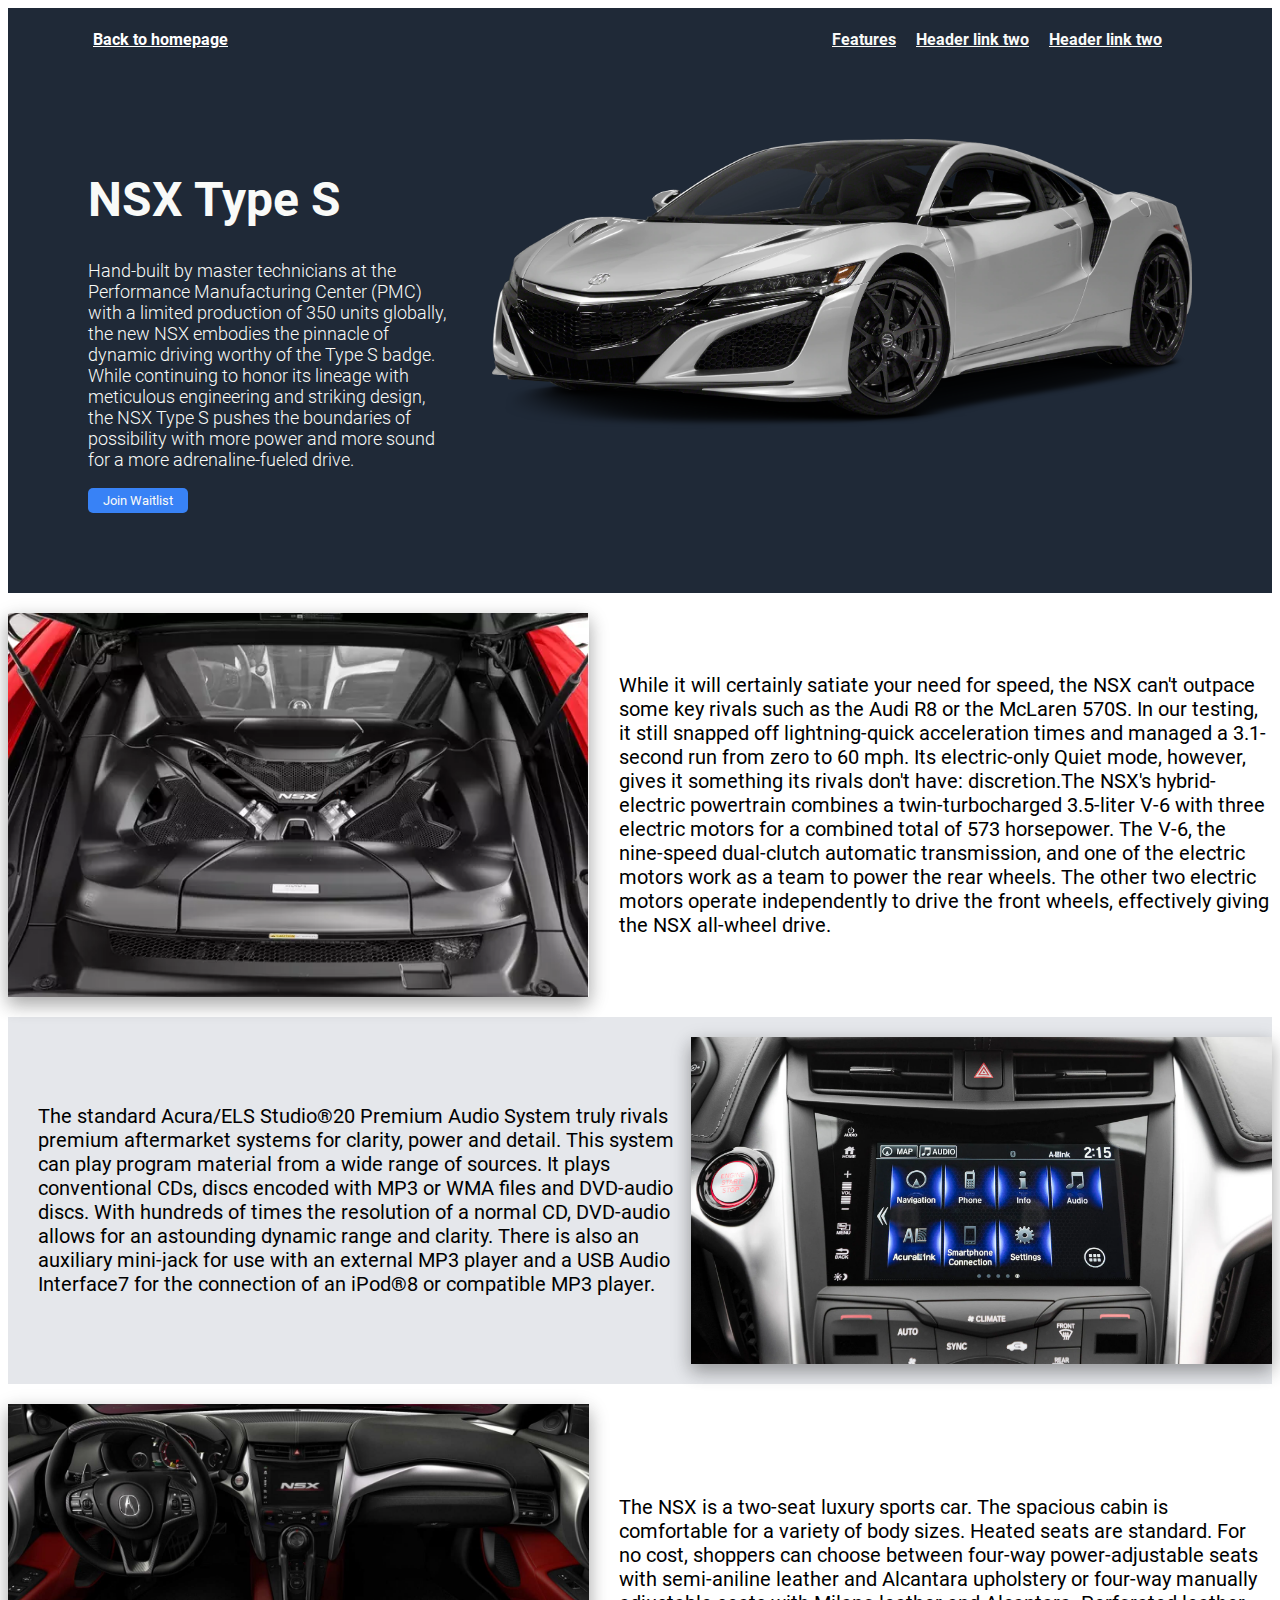
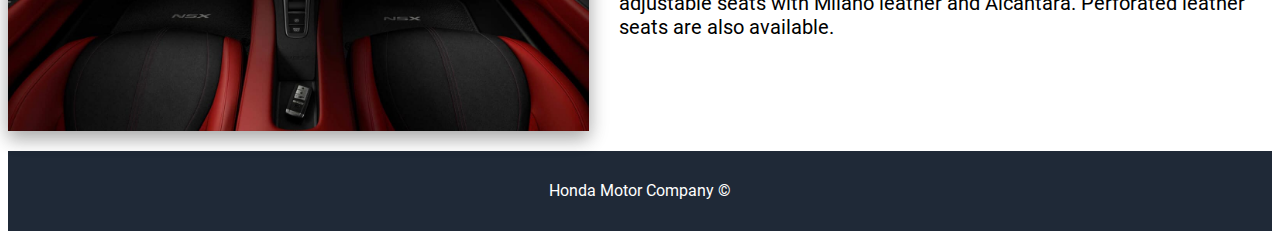
==== features.html @ aa09c184 "First commit" ====
<!DOCTYPE html>
<html lang="en">
<head>
    <meta charset="UTF-8">
    <meta http-equiv="X-UA-Compatible" content="IE=edge">
    <meta name="viewport" content="width=device-width, initial-scale=1.0">
    <link href="styles.css" rel="stylesheet"/>
    <title>Document</title>
</head>
<body>
    <header>
        <div class="headertop">
            <a href="index.html">Back to homepage</a>
            <div class=headerlinks>
                <a href="features.html">Features</a>
                <a href="">Header link two</a>
                <a href="">Header link two</a>
            </div>
        </div>
        <div class=headercontent>
            <div>
                <h1>NSX Type S</h1>
                <p> Hand-built by master technicians at the Performance Manufacturing Center (PMC) with a limited production of 350 units 
                    globally, the new NSX embodies the pinnacle of dynamic driving worthy of the Type S badge. While continuing to honor 
                    its lineage with meticulous engineering and striking design, the NSX Type S pushes the boundaries of possibility with 
                    more power and more sound for a more adrenaline-fueled drive. 
                </p>
                <button>Join Waitlist</button>
            </div>
            <div>
                <img src="resources/headerimg.png" alt="This is a placeholder for an image">
            </div>
        </div>
    </header>

    <div class = "featuresContainer">
        <img class="featuresPic" src="./resources/enginebay.jpg">
        <div class="featuresText">
          <p>
            While it will certainly satiate your need for speed, the NSX can't outpace some key rivals such as the Audi R8 or the McLaren 570S. 
            In our testing, it still snapped off lightning-quick acceleration times and managed a 3.1-second run from zero to 60 mph. Its 
            electric-only Quiet mode, however, gives it something its rivals don't have: discretion.The NSX's hybrid-electric powertrain 
            combines a twin-turbocharged 3.5-liter V-6 with three electric motors for a combined total of 573 horsepower. The V-6, the nine-speed 
            dual-clutch automatic transmission, and one of the electric motors work as a team to power the rear wheels. The other two electric
            motors operate independently to drive the front wheels, effectively giving the NSX all-wheel drive.
          </p> 
        </div>
    </div>
    <div class="backgroundContainer">
      <div class = "featuresContainer">
        <div class="featuresText">
          <p>
            The standard Acura/ELS Studio®20 Premium Audio System truly rivals premium aftermarket systems for clarity, 
            power and detail. This system can play program material from a wide range of sources. It plays conventional 
            CDs, discs encoded with MP3 or WMA files and DVD-audio discs. With hundreds of times the resolution of a normal 
            CD, DVD-audio allows for an astounding dynamic range and clarity. There is also an auxiliary mini-jack for use 
            with an external MP3 player and a USB Audio Interface7 for the connection of an iPod®8 or compatible MP3 player.
          </p>
        </div>
        <img class = "featuresPic" src="./resources/radio.jpg">
      </div>
    </div>  

      <div class = "featuresContainer">
        <img class = "featuresPic" src="./resources/interiorfeatures.jpg">
        <div class="featuresText">
          <p>
            The NSX is a two-seat luxury sports car. The spacious cabin is comfortable for a variety of body sizes. Heated 
            seats are standard. For no cost, shoppers can choose between four-way power-adjustable seats with semi-aniline 
            leather and Alcantara upholstery or four-way manually adjustable seats with Milano leather and Alcantara. Perforated 
            leather seats are also available.
          </p>
        </div>
      </div> 
    
    <footer>
        Honda Motor Company ©
    </footer>
</body>
</html>
---- styles.css ----
@font-face {
    font-family: 'Roboto-Regular';
    src: url(fonts/Roboto-Regular.ttf);
}

@font-face {
    font-family: 'Roboto-LightItalic';
    src: url(fonts/Roboto-LightItalic.ttf);
}

@font-face {
    font-family: 'Roboto-Bold';
    src: url(fonts/Roboto-Bold.ttf);
}

@font-face {
    font-family: 'Roboto-Light';
    src: url(fonts/Roboto-Light.ttf);
}

* {
    font-family: 'Roboto-Regular';
}
/* Header styles */
header {
    background-color: #1F2937;
}

.headertop {
    display: flex;
    flex-direction: row;
    justify-content: space-between;
    color: #F9FAF8;
    padding-left: 85px;
}

.headerlinks {
    display: flex;
    padding-top: 12px;
    padding-right: 100px;
    justify-content: flex-end;
}

.headerlinks a {
    padding: 10px;
    color: #F9FAF8
}

.headercontent {
    display: flex;
    padding: 80px;
    justify-content: space-between;
    color: #F9FAF8;
}

.headercontent p {
    font-family: 'Roboto-Light';
    font-size: 18px;
}

.headercontent h1 {
    font-family: 'Roboto-Bold';
    font-size: 48px;
}

.headercontent img {
    height: auto;
    width: 700px;
    padding-left: 40px;
}

.headercontent button {
    border: none;
    border-radius: 5px;
    background-color: #3882F6;
    color: #F9FAF8;
    width: 100px;
    height: 25px;
}

/* Highlights section styles */

.column {
    float: left;
    padding: 30px;
    display: table-cell; 
    vertical-align: middle; 
    text-align: center;
  }
  
.column img {
    border: none;
    border-radius: 20px;
    height: 55%;
    width: auto;
}

h3 {
    text-align: center;
    size: 36px;
    font-family: 'Roboto-Bold';
}

.row {
    display: flex;
    justify-content: center;
  }

/* Quote section styles */

.quote {
    padding-bottom: 40px;
    padding-top: 50px;
    padding-left: 400px;
    padding-right: 400px;
    margin-bottom: 50px;
    background-color: #E5E7EB;
}

.quotetext {
    size: 36px;
    font-family: 'Roboto-LightItalic';
    color: #1F2937;
    float: left;
}

.quotesource {
    font-family: "Roboto-Bold";
    text-align: right;
}

/*Signup section styles*/

.signup {
    display: flex;
    justify-content: space-between;
    background-color: #3882F6;
    margin-right: 300px;
    margin-left: 300px;
    margin-bottom: 50px;
    border-radius: 10px;
}

.signupinfo {
    padding-left: 100px;
    color: white;
}

.signupinfo p{
    font-family: 'Roboto-Light';
    margin-top: -17px;
    color: white;
}

.signup button {
    border-color: white;
    border-radius: 5px;
    background-color: #3882F6;
    color: #F9FAF8;
    width: 100px;
    height: 25px;
    margin-right: 100px;
    margin-top: 26px;
}

/* Features page styles */

a {
    padding-top: 22px;
    color: white;
    text-decoration: underline;
    text-align: center;
    size: 36px;
    font-family: 'Roboto-Bold';
}

.featuresContainer {
    display: flex;
    align-items: center;
    justify-content: center;
  }
  
  .featuresPic {
    width: 46%;
    box-shadow: 0 8px 16px 0 rgba(0,0,0,0.2), 0 6px 20px 0 rgba(0,0,0,0.19);
    margin-top: 20px;
    margin-bottom: 20px;
  }
  
  .featuresText {
      margin-left: 30px;
      text-decoration: none;
      font-size: 20px;
  }
  
  .backgroundContainer {
    background-color: #E5E7EB;
  }

/* Footer styles */

footer {
    text-align: center;
    padding-top: 30px;
    color: white;
    background-color: #1F2937;
    width: auto;
    height: 50px;
}
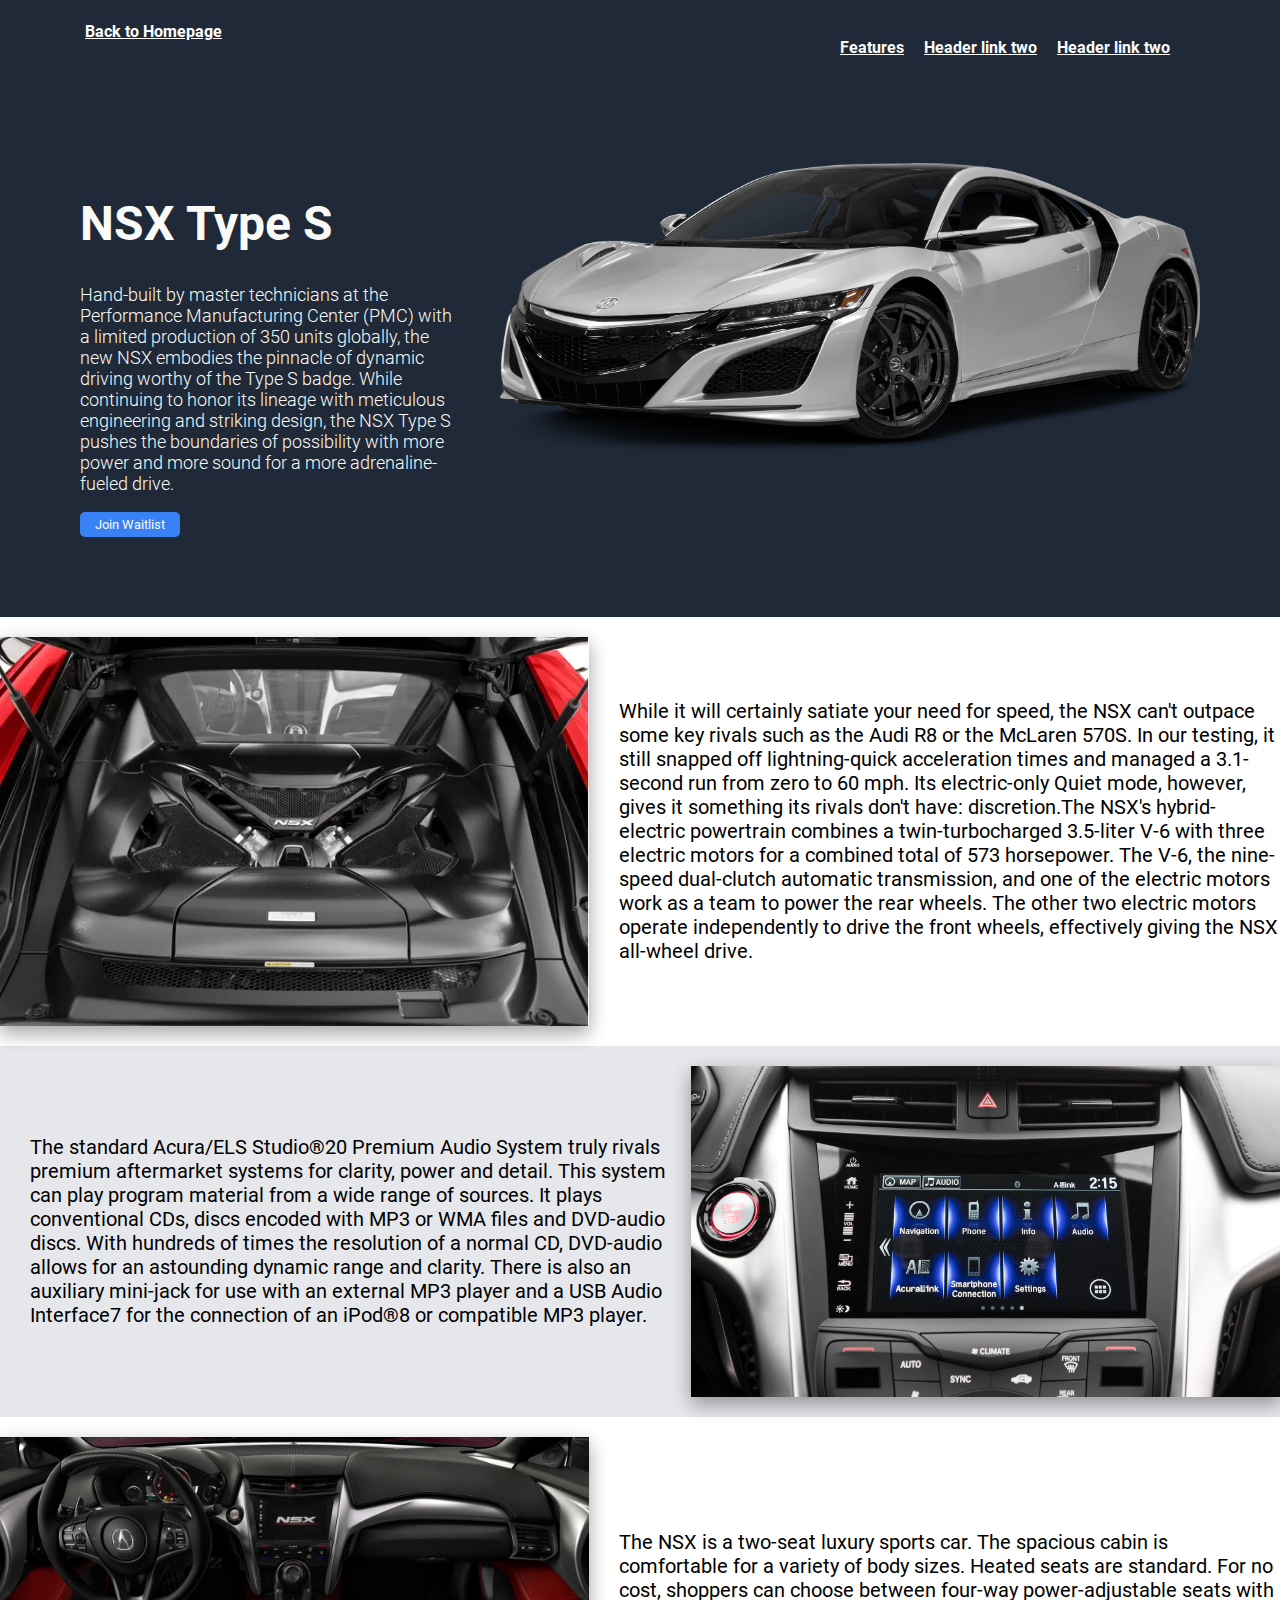
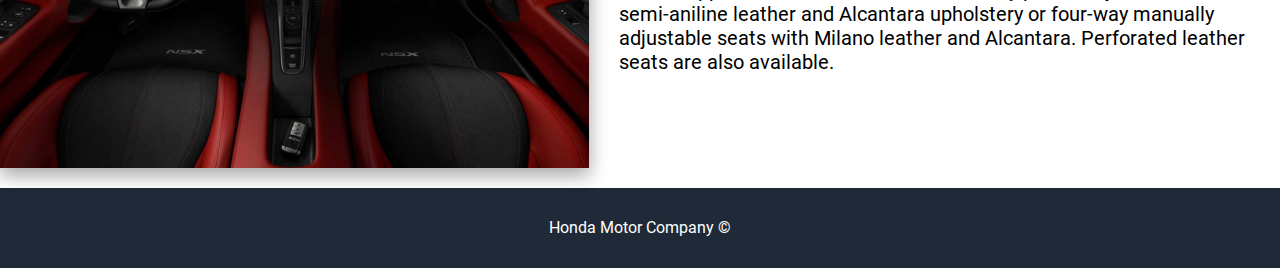
==== commit 302dc5ca: "Created more semantic value" ====
--- a/features.html
+++ b/features.html
@@ -8,70 +8,70 @@
     <title>Document</title>
 </head>
 <body>
-    <header>
-        <div class="headertop">
-            <a href="index.html">Back to homepage</a>
-            <div class=headerlinks>
-                <a href="features.html">Features</a>
-                <a href="">Header link two</a>
-                <a href="">Header link two</a>
-            </div>
+  <header>
+    <nav>
+        <a href="index.html">Back to Homepage</a>
+        <menu>
+            <a href="./features.html">Features</a>
+            <a href="">Header link two</a>
+            <a href="">Header link two</a>
+        </menu>
+    </nav>
+    <section class="headercontent">
+        <div>
+            <h1>NSX Type S</h1>
+            <p> Hand-built by master technicians at the Performance Manufacturing Center (PMC) with a limited production of 350 units 
+                globally, the new NSX embodies the pinnacle of dynamic driving worthy of the Type S badge. While continuing to honor 
+                its lineage with meticulous engineering and striking design, the NSX Type S pushes the boundaries of possibility with 
+                more power and more sound for a more adrenaline-fueled drive. 
+            </p>
+            <button>Join Waitlist</button>
         </div>
-        <div class=headercontent>
-            <div>
-                <h1>NSX Type S</h1>
-                <p> Hand-built by master technicians at the Performance Manufacturing Center (PMC) with a limited production of 350 units 
-                    globally, the new NSX embodies the pinnacle of dynamic driving worthy of the Type S badge. While continuing to honor 
-                    its lineage with meticulous engineering and striking design, the NSX Type S pushes the boundaries of possibility with 
-                    more power and more sound for a more adrenaline-fueled drive. 
-                </p>
-                <button>Join Waitlist</button>
-            </div>
-            <div>
-                <img src="resources/headerimg.png" alt="This is a placeholder for an image">
-            </div>
+        <div>
+            <img src="resources/headerimg.png" alt="This is a placeholder for an image">
         </div>
-    </header>
+    </section>
+  </header>
 
-    <div class = "featuresContainer">
-        <img class="featuresPic" src="./resources/enginebay.jpg">
-        <div class="featuresText">
-          <p>
-            While it will certainly satiate your need for speed, the NSX can't outpace some key rivals such as the Audi R8 or the McLaren 570S. 
-            In our testing, it still snapped off lightning-quick acceleration times and managed a 3.1-second run from zero to 60 mph. Its 
-            electric-only Quiet mode, however, gives it something its rivals don't have: discretion.The NSX's hybrid-electric powertrain 
-            combines a twin-turbocharged 3.5-liter V-6 with three electric motors for a combined total of 573 horsepower. The V-6, the nine-speed 
-            dual-clutch automatic transmission, and one of the electric motors work as a team to power the rear wheels. The other two electric
-            motors operate independently to drive the front wheels, effectively giving the NSX all-wheel drive.
-          </p> 
-        </div>
-    </div>
-    <div class="backgroundContainer">
-      <div class = "featuresContainer">
-        <div class="featuresText">
-          <p>
-            The standard Acura/ELS Studio®20 Premium Audio System truly rivals premium aftermarket systems for clarity, 
-            power and detail. This system can play program material from a wide range of sources. It plays conventional 
-            CDs, discs encoded with MP3 or WMA files and DVD-audio discs. With hundreds of times the resolution of a normal 
-            CD, DVD-audio allows for an astounding dynamic range and clarity. There is also an auxiliary mini-jack for use 
-            with an external MP3 player and a USB Audio Interface7 for the connection of an iPod®8 or compatible MP3 player.
-          </p>
-        </div>
-        <img class = "featuresPic" src="./resources/radio.jpg">
+  <section class = "featuresContainer">
+      <img class="featuresPic" src="./resources/enginebay.jpg" alt="NSX engine bay">
+      <div class="featuresText">
+        <p>
+          While it will certainly satiate your need for speed, the NSX can't outpace some key rivals such as the Audi R8 or the McLaren 570S. 
+          In our testing, it still snapped off lightning-quick acceleration times and managed a 3.1-second run from zero to 60 mph. Its 
+          electric-only Quiet mode, however, gives it something its rivals don't have: discretion.The NSX's hybrid-electric powertrain 
+          combines a twin-turbocharged 3.5-liter V-6 with three electric motors for a combined total of 573 horsepower. The V-6, the nine-speed 
+          dual-clutch automatic transmission, and one of the electric motors work as a team to power the rear wheels. The other two electric
+          motors operate independently to drive the front wheels, effectively giving the NSX all-wheel drive.
+        </p> 
       </div>
-    </div>  
+  </section>
+  <div class="backgroundContainer">
+    <section class = "featuresContainer">
+      <div class="featuresText">
+        <p>
+          The standard Acura/ELS Studio®20 Premium Audio System truly rivals premium aftermarket systems for clarity, 
+          power and detail. This system can play program material from a wide range of sources. It plays conventional 
+          CDs, discs encoded with MP3 or WMA files and DVD-audio discs. With hundreds of times the resolution of a normal 
+          CD, DVD-audio allows for an astounding dynamic range and clarity. There is also an auxiliary mini-jack for use 
+          with an external MP3 player and a USB Audio Interface7 for the connection of an iPod®8 or compatible MP3 player.
+        </p>
+      </div>
+      <img class = "featuresPic" src="./resources/radio.jpg" alt="NSX radio">
+    </section>
+  </div>  
 
-      <div class = "featuresContainer">
-        <img class = "featuresPic" src="./resources/interiorfeatures.jpg">
-        <div class="featuresText">
-          <p>
-            The NSX is a two-seat luxury sports car. The spacious cabin is comfortable for a variety of body sizes. Heated 
-            seats are standard. For no cost, shoppers can choose between four-way power-adjustable seats with semi-aniline 
-            leather and Alcantara upholstery or four-way manually adjustable seats with Milano leather and Alcantara. Perforated 
-            leather seats are also available.
-          </p>
-        </div>
-      </div> 
+    <section class = "featuresContainer">
+      <img class = "featuresPic" src="./resources/interiorfeatures.jpg" alt="NSX interior">
+      <div class="featuresText">
+        <p>
+          The NSX is a two-seat luxury sports car. The spacious cabin is comfortable for a variety of body sizes. Heated 
+          seats are standard. For no cost, shoppers can choose between four-way power-adjustable seats with semi-aniline 
+          leather and Alcantara upholstery or four-way manually adjustable seats with Milano leather and Alcantara. Perforated 
+          leather seats are also available.
+        </p>
+      </div>
+    </section> 
     
     <footer>
         Honda Motor Company ©
--- a/styles.css
+++ b/styles.css
@@ -26,7 +26,7 @@
     background-color: #1F2937;
 }
 
-.headertop {
+nav {
     display: flex;
     flex-direction: row;
     justify-content: space-between;
@@ -34,14 +34,14 @@
     padding-left: 85px;
 }
 
-.headerlinks {
+menu {
     display: flex;
     padding-top: 12px;
     padding-right: 100px;
     justify-content: flex-end;
 }
 
-.headerlinks a {
+menu a {
     padding: 10px;
     color: #F9FAF8
 }
@@ -79,6 +79,10 @@
 }
 
 /* Highlights section styles */
+
+body {
+    margin: 0px;
+}
 
 .column {
     float: left;
@@ -117,7 +121,7 @@
     background-color: #E5E7EB;
 }
 
-.quotetext {
+blockquote {
     size: 36px;
     font-family: 'Roboto-LightItalic';
     color: #1F2937;
